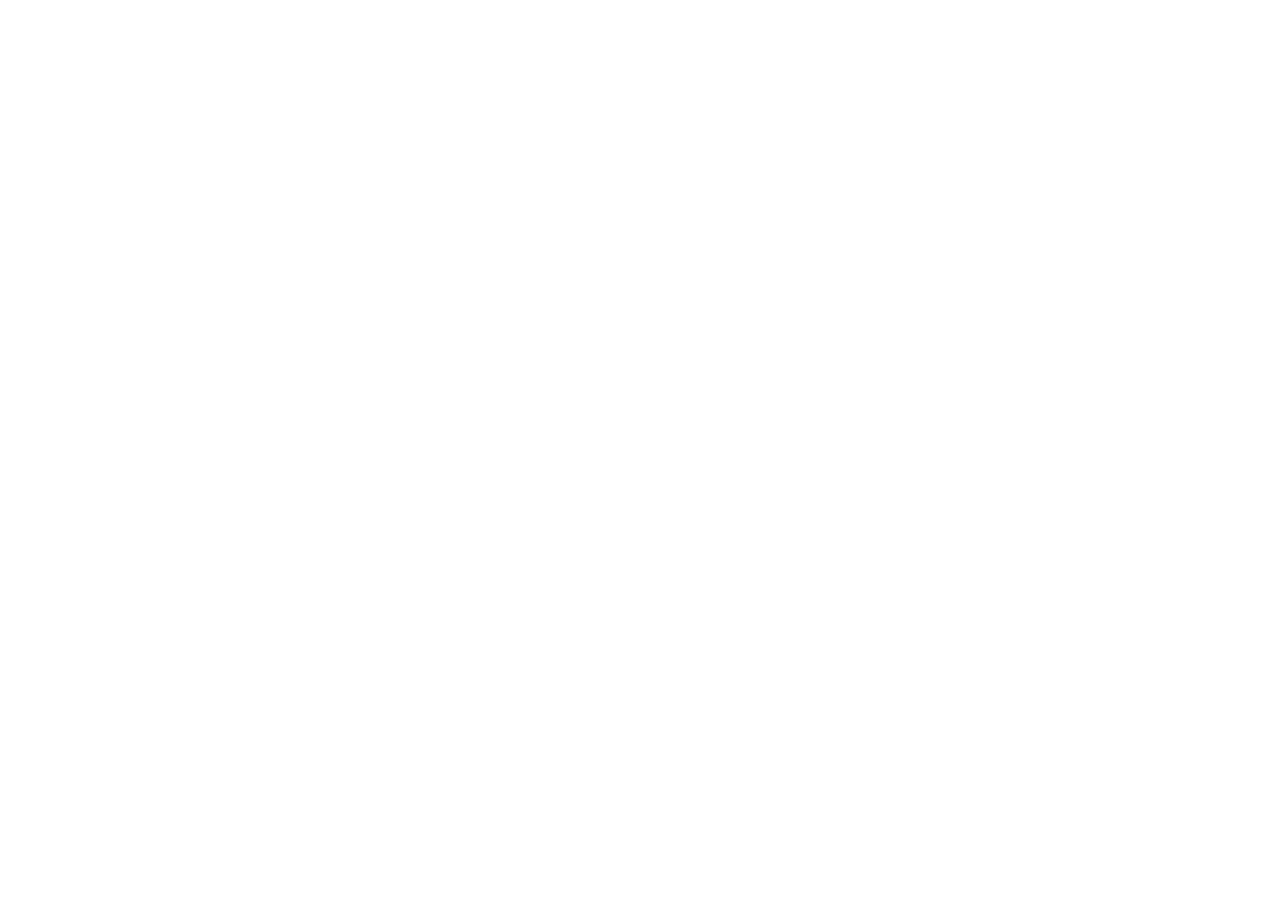
==== legend.html @ 07c1328a "main.py" ====
<!DOCTYPE html>
<html lang="en">
<head>
    <meta charset="UTF-8">
    <meta http-equiv="X-UA-Compatible" content="IE=edge">
    <meta name="viewport" content="width=device-width, initial-scale=1.0">
    <title>Document</title>
</head>
<body>
    
</body>
</html>
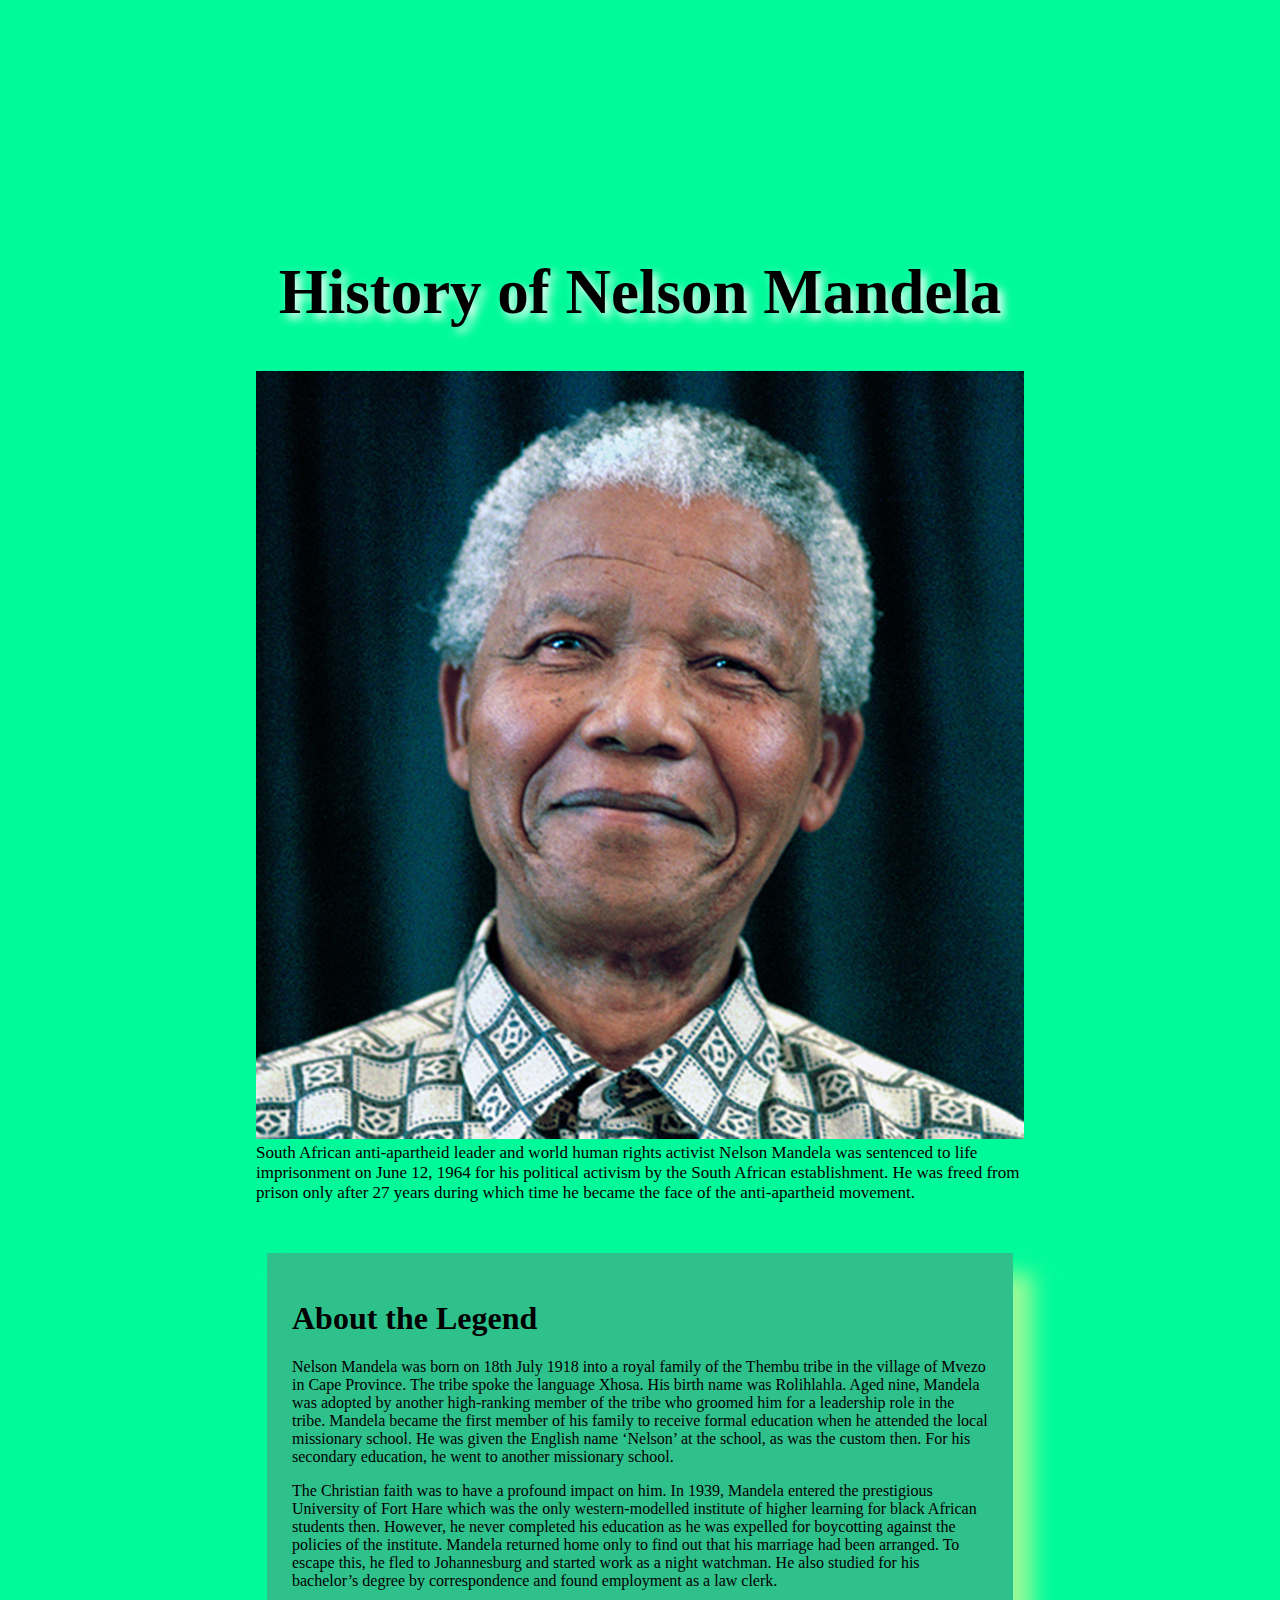
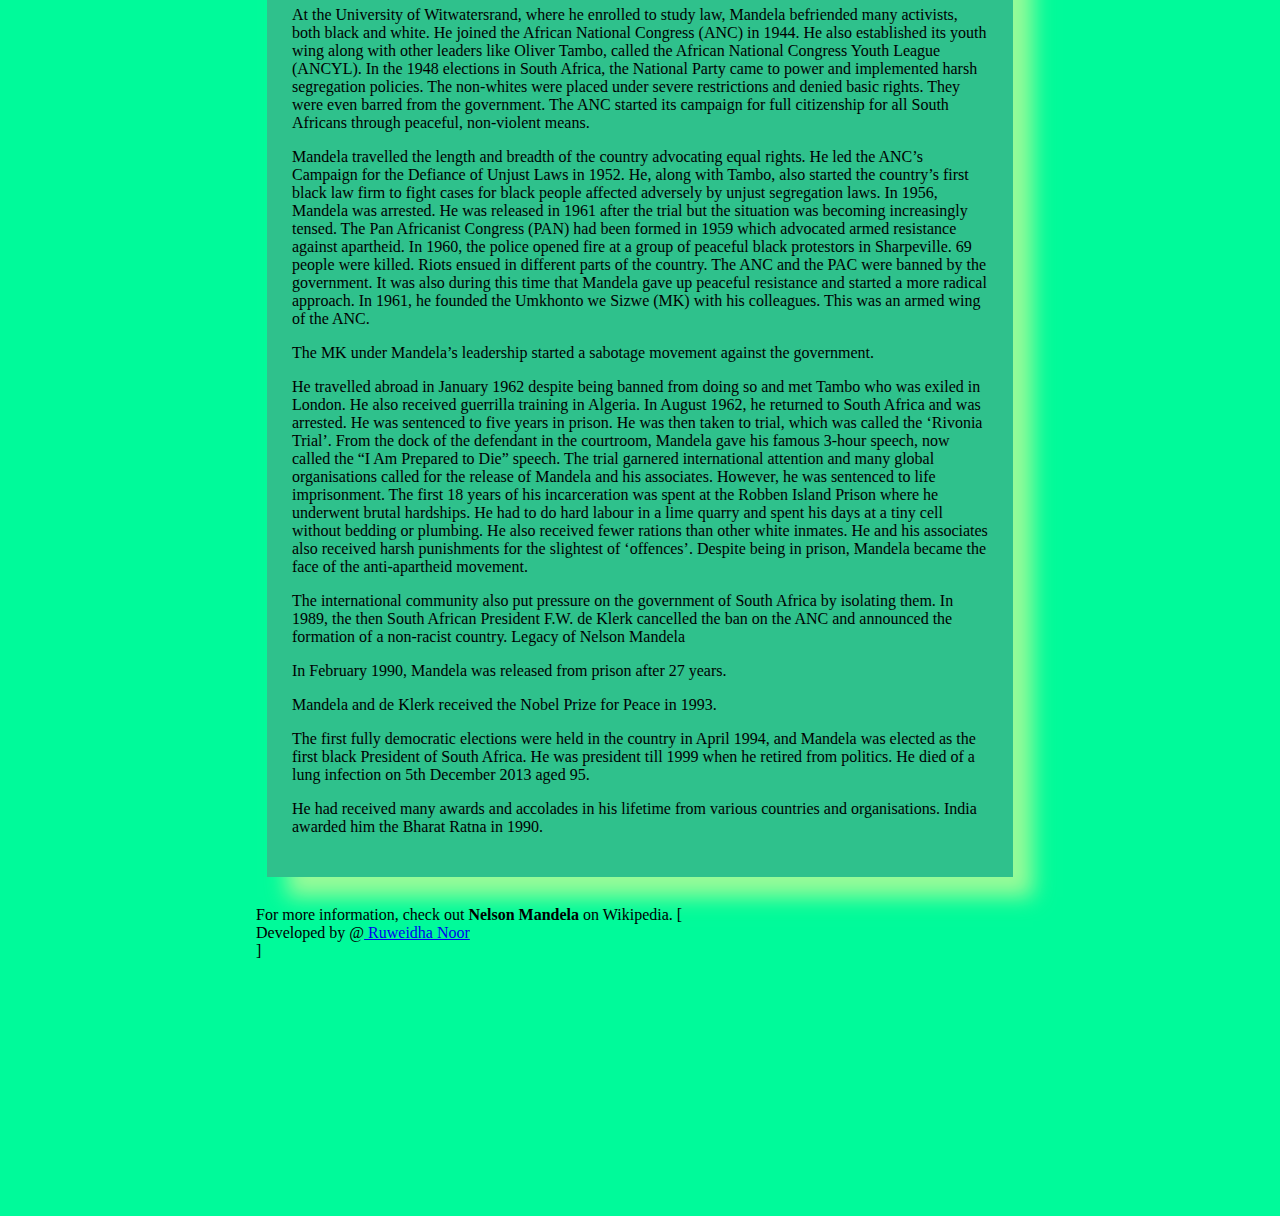
==== commit e192cf58: "legend" ====
--- a/legend.html
+++ b/legend.html
@@ -1,12 +1,134 @@
 <!DOCTYPE html>
 <html lang="en">
+ 
 <head>
-    <meta charset="UTF-8">
-    <meta http-equiv="X-UA-Compatible" content="IE=edge">
-    <meta name="viewport" content="width=device-width, initial-scale=1.0">
-    <title>Document</title>
+    <style>
+ 
+        /* Styling the body element
+        like body color and margin */
+         
+        body {
+            background-color: #00FA9A;
+            margin: 20%;
+        }
+ 
+        /* Styling the Title and giving
+        shadow to the title */
+        #title {
+            text-align: center;
+            text-shadow: 5px 5px 10px white;
+            font-size: 7vh;
+        }
+ 
+        /* Setting width and display
+        type of image */
+        img {
+            display: inline-block;
+            width: 100%;
+        }
+ 
+        /* Setting font color and font
+        size of the image-caption */
+        #caption {
+            font-size: 17px;
+            font-family: Gill Sans;
+            color: black;
+        }
+ 
+        /* Styling the content of the page like-
+        padding, font-size, font color etc.*/
+        div#tribute-data {
+            background-color: rgba(189, 22, 100, 0.25);
+            box-shadow: 20px 20px 20px #98FB98;
+            font-family: Georgia;
+            padding: 25px 25px;
+            margin: 11px;
+            margin-top: 50px;
+        }
+ 
+        /* Styling the title of the content */
+        h1.title-APJ {
+            font-size: 35px;
+            color: white;
+            text-align: center;
+            text-shadow: 5px 5px 10px black;
+        }
+ 
+        /* Styling the link provided at the end */
+        #tribute-link {
+            text-decoration: none;
+            color: black;
+        }
+    </style>
 </head>
+ 
 <body>
-    
+    <main id="main">
+ 
+        <!-- Title of the page -->
+        <h1 id="title">
+            History of Nelson Mandela
+        </h1>
+ 
+        <div id="img">
+ 
+            <!--Image of the Tribute Person-->
+            <img src="Nelson Mandela-images.jpg" id="image"
+                alt="Loading Image">
+            <small id="caption">
+                South African anti-apartheid leader and world human rights activist Nelson Mandela was sentenced to life imprisonment on June 12, 1964 for his political activism by the South African establishment. He was freed from prison only after 27 years during which time he became the face of the anti-apartheid movement.
+            </small>
+        </div>
+ 
+        <div id="tribute-data">
+ 
+            <!--Achievements and other
+                details of the person-->
+            <h1 class="title-Nelson Mendela">
+                About the Legend
+            </h1>
+            
+        <p>Nelson Mandela was born on 18th July 1918 into a royal family of the Thembu tribe in the village of Mvezo in Cape Province. The tribe spoke the language Xhosa.
+His birth name was Rolihlahla. Aged nine, Mandela was adopted by another high-ranking member of the tribe who groomed him for a leadership role in the tribe.
+Mandela became the first member of his family to receive formal education when he attended the local missionary school. He was given the English name ‘Nelson’ at the school, as was the custom then.
+For his secondary education, he went to another missionary school.</p> <p>The Christian faith was to have a profound impact on him.
+In 1939, Mandela entered the prestigious University of Fort Hare which was the only western-modelled institute of higher learning for black African students then.
+However, he never completed his education as he was expelled for boycotting against the policies of the institute. Mandela returned home only to find out that his marriage had been arranged. To escape this, he fled to Johannesburg and started work as a night watchman.
+He also studied for his bachelor’s degree by correspondence and found employment as a law clerk.</p>
+<p>At the University of Witwatersrand, where he enrolled to study law, Mandela befriended many activists, both black and white.
+He joined the African National Congress (ANC) in 1944. He also established its youth wing along with other leaders like Oliver Tambo, called the African National Congress Youth League (ANCYL).
+In the 1948 elections in South Africa, the National Party came to power and implemented harsh segregation policies. The non-whites were placed under severe restrictions and denied basic rights. They were even barred from the government.
+The ANC started its campaign for full citizenship for all South Africans through peaceful, non-violent means.</p>
+<p>Mandela travelled the length and breadth of the country advocating equal rights. He led the ANC’s Campaign for the Defiance of Unjust Laws in 1952. He, along with Tambo, also started the country’s first black law firm to fight cases for black people affected adversely by unjust segregation laws.
+In 1956, Mandela was arrested. He was released in 1961 after the trial but the situation was becoming increasingly tensed. The Pan Africanist Congress (PAN) had been formed in 1959 which advocated armed resistance against apartheid.
+In 1960, the police opened fire at a group of peaceful black protestors in Sharpeville. 69 people were killed. Riots ensued in different parts of the country. The ANC and the PAC were banned by the government. It was also during this time that Mandela gave up peaceful resistance and started a more radical approach.
+In 1961, he founded the Umkhonto we Sizwe (MK) with his colleagues. This was an armed wing of the ANC.</p>
+The MK under Mandela’s leadership started a sabotage movement against the government.
+<p>He travelled abroad in January 1962 despite being banned from doing so and met Tambo who was exiled in London. He also received guerrilla training in Algeria.
+In August 1962, he returned to South Africa and was arrested. He was sentenced to five years in prison. He was then taken to trial, which was called the ‘Rivonia Trial’. From the dock of the defendant in the courtroom, Mandela gave his famous 3-hour speech, now called the “I Am Prepared to Die” speech. The trial garnered international attention and many global organisations called for the release of Mandela and his associates. However, he was sentenced to life imprisonment.
+The first 18 years of his incarceration was spent at the Robben Island Prison where he underwent brutal hardships. He had to do hard labour in a lime quarry and spent his days at a tiny cell without bedding or plumbing. He also received fewer rations than other white inmates. He and his associates also received harsh punishments for the slightest of ‘offences’.
+Despite being in prison, Mandela became the face of the anti-apartheid movement.<p>
+<p>The international community also put pressure on the government of South Africa by isolating them.
+In 1989, the then South African President F.W. de Klerk cancelled the ban on the ANC and announced the formation of a non-racist country.
+Legacy of Nelson Mandela</p>
+<p>In February 1990, Mandela was released from prison after 27 years.</p>
+<p>Mandela and de Klerk received the Nobel Prize for Peace in 1993.</p>
+<p>The first fully democratic elections were held in the country in April 1994, and Mandela was elected as the first black President of South Africa. He was president till 1999 when he retired from politics.
+He died of a lung infection on 5th December 2013 aged 95.</p>
+<p>He had received many awards and accolades in his lifetime from various countries and organisations. India awarded him the Bharat Ratna in 1990.</p>
+
+ 
+        </div>
+        <br>
+            For more information,
+        check out
+        <a id="tribute-link" href="https://byjus.com/free-ias-prep/this-day-in-history-jun12/">
+            <b>Nelson Mandela</b> on Wikipedia. [
+           
+        <footer>Developed by @<a href="#">
+            Ruweidha Noor</a></a>
+        </footer>]
+    </main>
 </body>
+ 
 </html>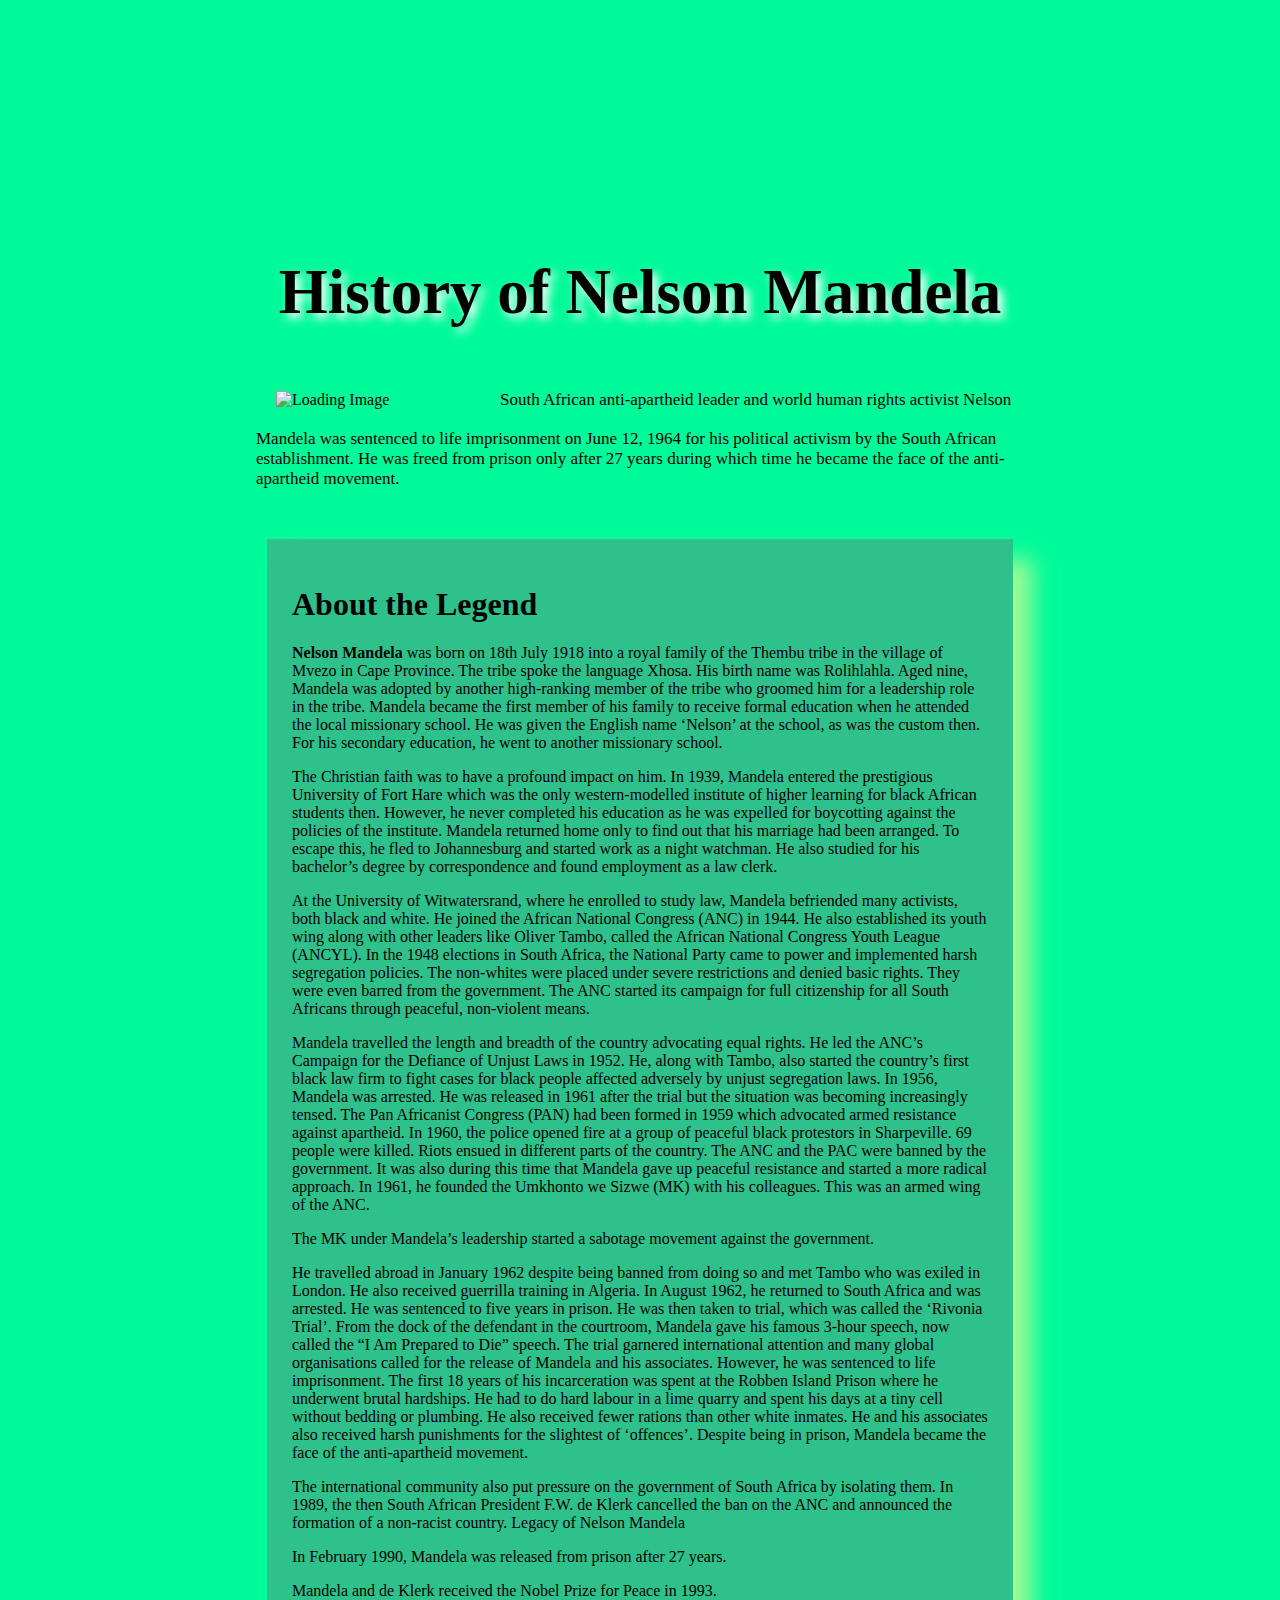
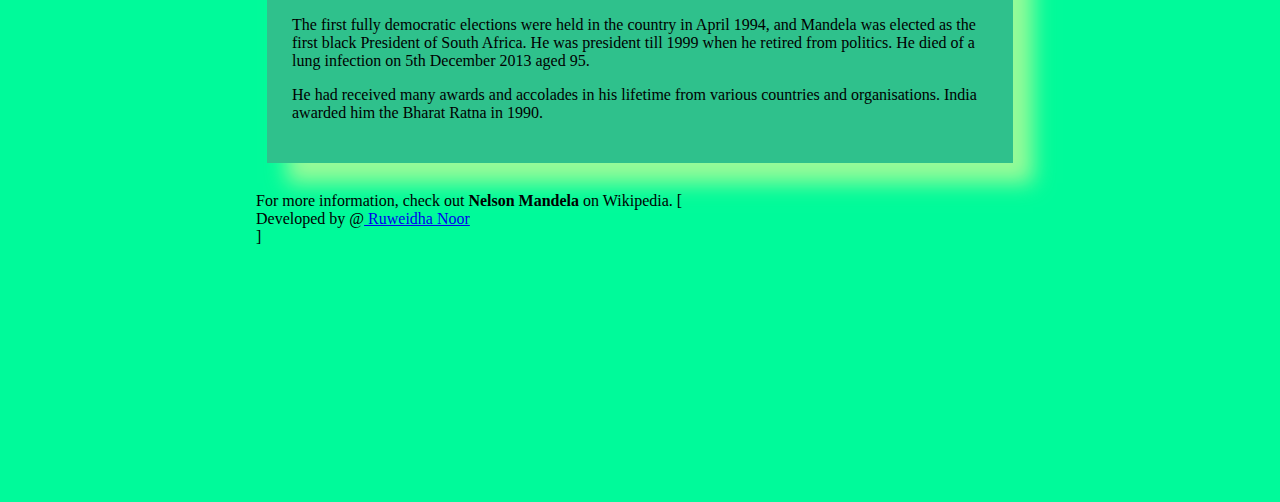
==== commit f76a379a: "story.py" ====
--- a/legend.html
+++ b/legend.html
@@ -24,7 +24,9 @@
         type of image */
         img {
             display: inline-block;
-            width: 100%;
+            width: 200px;
+            width: 200px;
+            margin: 20px;
         }
  
         /* Setting font color and font
@@ -33,6 +35,7 @@
             font-size: 17px;
             font-family: Gill Sans;
             color: black;
+            
         }
  
         /* Styling the content of the page like-
@@ -47,7 +50,7 @@
         }
  
         /* Styling the title of the content */
-        h1.title-APJ {
+        h1.title-Nelson Mandela {
             font-size: 35px;
             color: white;
             text-align: center;
@@ -73,7 +76,7 @@
         <div id="img">
  
             <!--Image of the Tribute Person-->
-            <img src="Nelson Mandela-images.jpg" id="image"
+            <img src="https://bit.ly/3LTbMXQ" id="image"
                 alt="Loading Image">
             <small id="caption">
                 South African anti-apartheid leader and world human rights activist Nelson Mandela was sentenced to life imprisonment on June 12, 1964 for his political activism by the South African establishment. He was freed from prison only after 27 years during which time he became the face of the anti-apartheid movement.
@@ -88,7 +91,7 @@
                 About the Legend
             </h1>
             
-        <p>Nelson Mandela was born on 18th July 1918 into a royal family of the Thembu tribe in the village of Mvezo in Cape Province. The tribe spoke the language Xhosa.
+        <p><strong>Nelson Mandela</strong> was born on 18th July 1918 into a royal family of the Thembu tribe in the village of Mvezo in Cape Province. The tribe spoke the language Xhosa.
 His birth name was Rolihlahla. Aged nine, Mandela was adopted by another high-ranking member of the tribe who groomed him for a leadership role in the tribe.
 Mandela became the first member of his family to receive formal education when he attended the local missionary school. He was given the English name ‘Nelson’ at the school, as was the custom then.
 For his secondary education, he went to another missionary school.</p> <p>The Christian faith was to have a profound impact on him.
